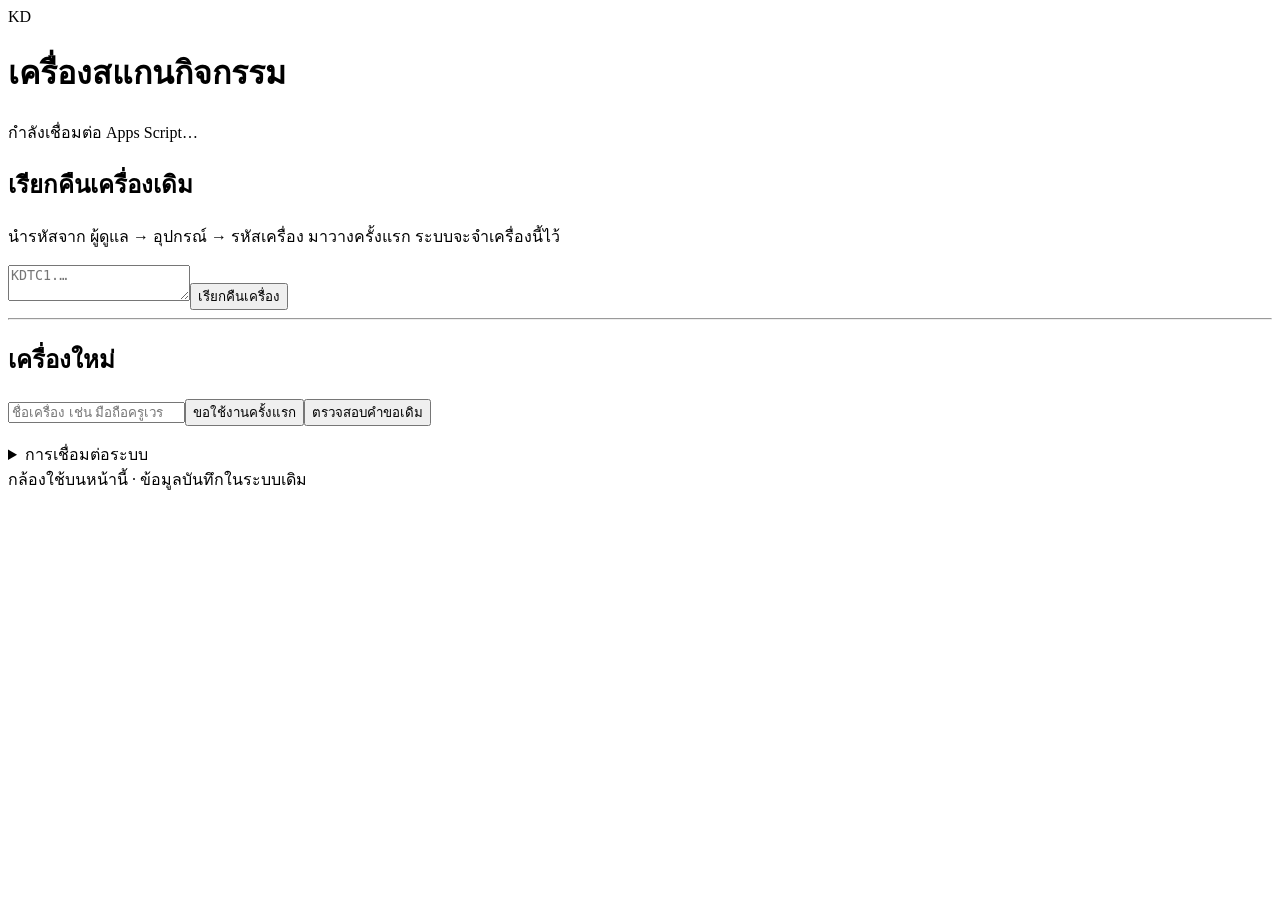
==== docs/index.html @ 32e5dee1 "Add mobile scanner: docs/index.html" ====
<!doctype html><html lang="th"><head><meta charset="utf-8"><meta name="viewport" content="width=device-width,initial-scale=1,viewport-fit=cover"><meta name="referrer" content="no-referrer"><title>KDTC เครื่องสแกนมือถือ</title><link rel="stylesheet" href="style.css"></head><body>
<main><header><span class="logo">KD</span><div><h1>เครื่องสแกนกิจกรรม</h1><p id="connection">กำลังเชื่อมต่อ Apps Script…</p></div></header>
<section id="registration"><h2>เรียกคืนเครื่องเดิม</h2><p>นำรหัสจาก ผู้ดูแล → อุปกรณ์ → รหัสเครื่อง มาวางครั้งแรก ระบบจะจำเครื่องนี้ไว้</p><textarea id="recovery" placeholder="KDTC1.…" autocomplete="off" aria-label="รหัสเรียกคืนเครื่อง"></textarea><button id="restore">เรียกคืนเครื่อง</button><hr><h2>เครื่องใหม่</h2><input id="deviceName" placeholder="ชื่อเครื่อง เช่น มือถือครูเวร" maxlength="80" aria-label="ชื่อเครื่อง"><button id="request">ขอใช้งานครั้งแรก</button><button id="check" class="secondary">ตรวจสอบคำขอเดิม</button></section>
<section id="scanner" hidden><div class="row"><strong id="device"></strong><span class="badge">จำเครื่องแล้ว</span></div><label for="activity">กิจกรรม</label><select id="activity"></select><div class="row"><button id="camera">เปิดกล้อง</button><button id="sound" class="secondary">เปิด / ทดสอบเสียง</button></div><div id="reader" hidden></div><div id="result" role="status">พร้อมสแกน</div><form id="manual"><input id="code" placeholder="รหัส 4 หลัก หรือข้อมูลจากเครื่องอ่าน" autocomplete="off" aria-label="รหัสนักเรียน"><button>บันทึก</button></form><p><b id="count">บันทึกใหม่ 0</b> · <span id="queueCount">คิว 0</span></p><div class="row"><button id="refresh" class="secondary">อัปเดตกิจกรรม</button><button id="backup" class="secondary">เก็บรหัสเครื่อง</button></div><h2>ผลล่าสุด</h2><ul id="recent"></ul></section>
<p id="message" role="status"></p><details><summary>การเชื่อมต่อระบบ</summary><p>หากแจ้งว่าไม่เชื่อมต่อ ต้องบันทึก ScannerBridge และดีพลอย Apps Script เวอร์ชันใหม่ก่อน</p><input id="endpoint" aria-label="ลิงก์ Apps Script" placeholder="ลิงก์ Apps Script ลงท้าย /exec"><button id="connect" class="secondary">เชื่อมต่อ</button></details><footer>กล้องใช้บนหน้านี้ · ข้อมูลบันทึกในระบบเดิม</footer></main><iframe id="bridge" title="เชื่อมต่อ Apps Script" hidden></iframe><script src="scanner.js"></script></body></html>
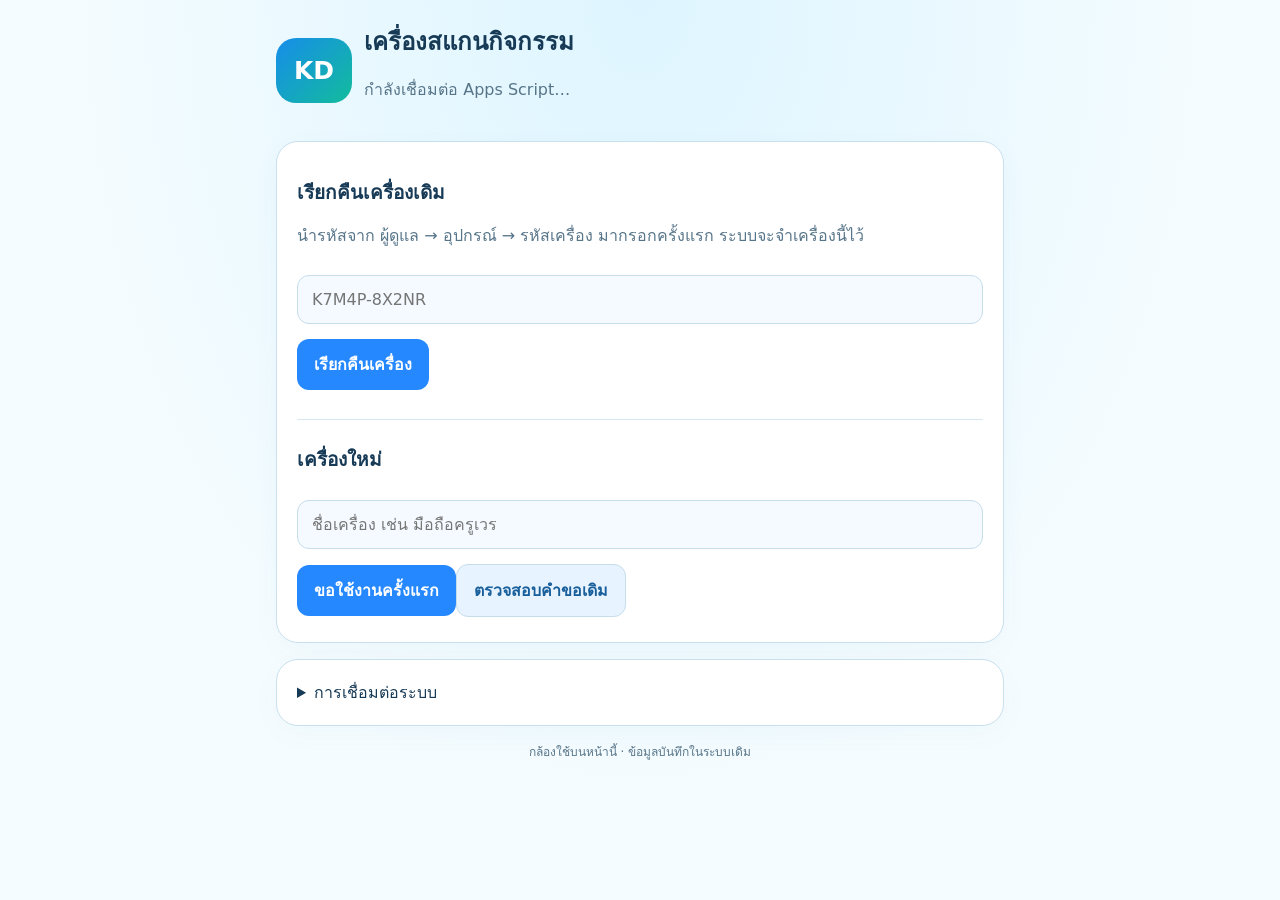
==== commit 6fbb16de: "Use short reusable scanner recovery codes with copy action" ====
--- a/docs/index.html
+++ b/docs/index.html
@@ -1,5 +1,5 @@
 <!doctype html><html lang="th"><head><meta charset="utf-8"><meta name="viewport" content="width=device-width,initial-scale=1,viewport-fit=cover"><meta name="referrer" content="no-referrer"><title>KDTC เครื่องสแกนมือถือ</title><link rel="stylesheet" href="style.css"></head><body>
 <main><header><span class="logo">KD</span><div><h1>เครื่องสแกนกิจกรรม</h1><p id="connection">กำลังเชื่อมต่อ Apps Script…</p></div></header>
-<section id="registration"><h2>เรียกคืนเครื่องเดิม</h2><p>นำรหัสจาก ผู้ดูแล → อุปกรณ์ → รหัสเครื่อง มาวางครั้งแรก ระบบจะจำเครื่องนี้ไว้</p><textarea id="recovery" placeholder="KDTC1.…" autocomplete="off" aria-label="รหัสเรียกคืนเครื่อง"></textarea><button id="restore">เรียกคืนเครื่อง</button><hr><h2>เครื่องใหม่</h2><input id="deviceName" placeholder="ชื่อเครื่อง เช่น มือถือครูเวร" maxlength="80" aria-label="ชื่อเครื่อง"><button id="request">ขอใช้งานครั้งแรก</button><button id="check" class="secondary">ตรวจสอบคำขอเดิม</button></section>
-<section id="scanner" hidden><div class="row"><strong id="device"></strong><span class="badge">จำเครื่องแล้ว</span></div><label for="activity">กิจกรรม</label><select id="activity"></select><div class="row"><button id="camera">เปิดกล้อง</button><button id="sound" class="secondary">เปิด / ทดสอบเสียง</button></div><div id="reader" hidden></div><div id="result" role="status">พร้อมสแกน</div><form id="manual"><input id="code" placeholder="รหัส 4 หลัก หรือข้อมูลจากเครื่องอ่าน" autocomplete="off" aria-label="รหัสนักเรียน"><button>บันทึก</button></form><p><b id="count">บันทึกใหม่ 0</b> · <span id="queueCount">คิว 0</span></p><div class="row"><button id="refresh" class="secondary">อัปเดตกิจกรรม</button><button id="backup" class="secondary">เก็บรหัสเครื่อง</button></div><h2>ผลล่าสุด</h2><ul id="recent"></ul></section>
+<section id="registration"><h2>เรียกคืนเครื่องเดิม</h2><p>นำรหัสจาก ผู้ดูแล → อุปกรณ์ → รหัสเครื่อง มากรอกครั้งแรก ระบบจะจำเครื่องนี้ไว้</p><input id="recovery" placeholder="K7M4P-8X2NR" autocomplete="off" autocapitalize="characters" aria-label="รหัสเรียกคืนเครื่อง"><button id="restore">เรียกคืนเครื่อง</button><hr><h2>เครื่องใหม่</h2><input id="deviceName" placeholder="ชื่อเครื่อง เช่น มือถือครูเวร" maxlength="80" aria-label="ชื่อเครื่อง"><button id="request">ขอใช้งานครั้งแรก</button><button id="check" class="secondary">ตรวจสอบคำขอเดิม</button></section>
+<section id="scanner" hidden><div class="row"><strong id="device"></strong><span class="badge">จำเครื่องแล้ว</span></div><label for="activity">กิจกรรม</label><select id="activity"></select><div class="row"><button id="camera">เปิดกล้อง</button><button id="sound" class="secondary">เปิด / ทดสอบเสียง</button></div><div id="reader" hidden></div><div id="result" role="status">พร้อมสแกน</div><form id="manual"><input id="code" placeholder="รหัส 4 หลัก หรือข้อมูลจากเครื่องอ่าน" autocomplete="off" aria-label="รหัสนักเรียน"><button>บันทึก</button></form><p><b id="count">บันทึกใหม่ 0</b> · <span id="queueCount">คิว 0</span></p><div class="row"><button id="refresh" class="secondary">อัปเดตกิจกรรม</button><button id="backup" class="secondary">เก็บรหัสเครื่อง</button></div><div id="deviceRecovery" hidden><p>รหัสเรียกคืนเครื่องเดิม</p><input id="shortCode" readonly aria-label="รหัสเครื่อง"><button id="copyCode" class="secondary">คัดลอกรหัส</button></div><h2>ผลล่าสุด</h2><ul id="recent"></ul></section>
 <p id="message" role="status"></p><details><summary>การเชื่อมต่อระบบ</summary><p>หากแจ้งว่าไม่เชื่อมต่อ ต้องบันทึก ScannerBridge และดีพลอย Apps Script เวอร์ชันใหม่ก่อน</p><input id="endpoint" aria-label="ลิงก์ Apps Script" placeholder="ลิงก์ Apps Script ลงท้าย /exec"><button id="connect" class="secondary">เชื่อมต่อ</button></details><footer>กล้องใช้บนหน้านี้ · ข้อมูลบันทึกในระบบเดิม</footer></main><iframe id="bridge" title="เชื่อมต่อ Apps Script" hidden></iframe><script src="scanner.js"></script></body></html>
--- a/docs/style.css
+++ b/docs/style.css
@@ -0,0 +1,3 @@
+:root{color-scheme:dark;font-family:system-ui,sans-serif;background:#061424;color:#edf6ff}*{box-sizing:border-box}body{margin:0;background:radial-gradient(ellipse at top,#143b5e,#061424 65%);min-height:100vh}main{max-width:760px;margin:auto;padding:22px 16px 50px}header,.row{display:flex;gap:12px;align-items:center;flex-wrap:wrap}header{margin-bottom:22px}h1{font-size:24px;margin:0}h2{font-size:19px}.logo{padding:18px;border-radius:20px;background:#2588ff;font-size:25px;font-weight:900}p{color:#a8bed2;line-height:1.6}section,details{padding:20px;border:1px solid #274e70;border-radius:22px;background:#0a2138;margin:16px 0}input,textarea,select{width:100%;padding:14px;border:1px solid #365a79;border-radius:12px;background:#061729;color:white;font:inherit;margin:10px 0}textarea{min-height:95px}button{background:#2588ff;border:0;border-radius:12px;color:white;padding:13px 17px;font:inherit;font-weight:750;cursor:pointer;margin:5px 0}button.secondary{background:#193b59;border:1px solid #365a79}button:disabled{opacity:.55;cursor:wait}.badge{color:#5bf1b5;background:#164535;border-radius:20px;padding:5px 10px;font-size:12px}#reader{margin-top:16px;overflow:hidden;border-radius:16px;background:black;min-height:280px}#result{padding:28px 15px;margin:18px 0;border-radius:18px;background:#13314c;text-align:center;font-size:24px;font-weight:800}#result.ok{background:#134b3a}#result.warn{background:#5c4719}#result.err{background:#5b2331}#message{white-space:pre-wrap}form{display:flex;gap:8px}form input{min-width:0}ul{list-style:none;padding:0}li{padding:12px;border-bottom:1px solid #274e70}footer{text-align:center;color:#8ea9bf;font-size:12px}hr{border:0;border-top:1px solid #274e70;margin:24px 0}[hidden]{display:none!important}
+
+:root{color-scheme:light;background:#f0f8ff;color:#173a56}body{background:radial-gradient(ellipse at top,#def5ff,#f5fcff 65%)}section,details{background:#fff;border-color:#c9e0ed;box-shadow:0 8px 28px #1b6c9809}p,footer{color:#577589}input,textarea,select{background:#f4faff;color:#173a56;border-color:#c6ddea}button.secondary{background:#e7f3ff;color:#185f9b;border-color:#c6ddea}.logo{background:linear-gradient(135deg,#178dea,#12bc9c);color:#fff}.badge{color:#06764f;background:#daf6e8}#result{background:#e5f4ff}#result.ok{background:#d9f8e8;color:#087951}#result.warn{background:#fff0bf;color:#826200}#result.err{background:#ffe2e9;color:#ad3458}li,hr{border-color:#d7e8f2}
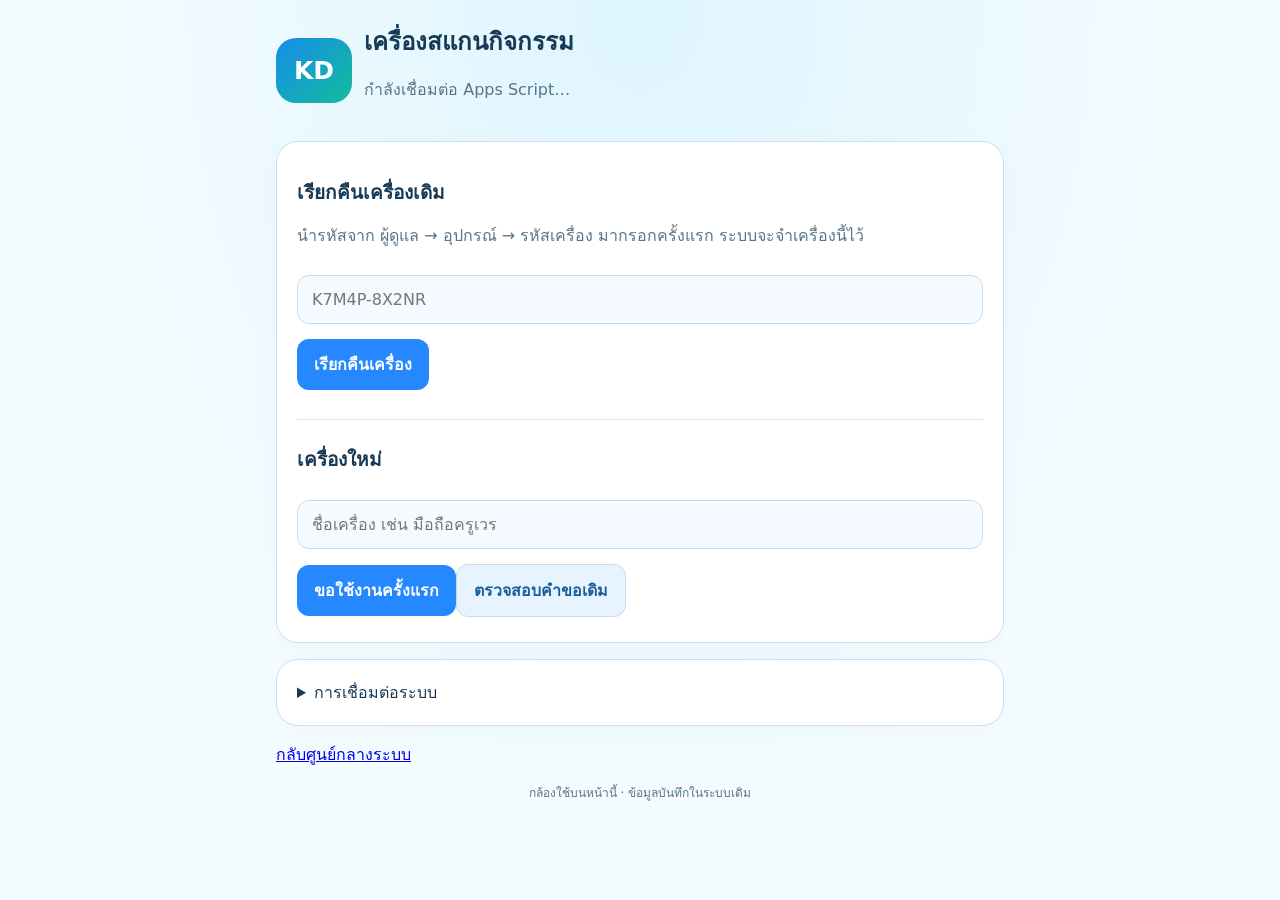
==== commit a31050e7: "Integrate mobile camera with Apps Script central system" ====
--- a/docs/index.html
+++ b/docs/index.html
@@ -2,4 +2,4 @@
 <main><header><span class="logo">KD</span><div><h1>เครื่องสแกนกิจกรรม</h1><p id="connection">กำลังเชื่อมต่อ Apps Script…</p></div></header>
 <section id="registration"><h2>เรียกคืนเครื่องเดิม</h2><p>นำรหัสจาก ผู้ดูแล → อุปกรณ์ → รหัสเครื่อง มากรอกครั้งแรก ระบบจะจำเครื่องนี้ไว้</p><input id="recovery" placeholder="K7M4P-8X2NR" autocomplete="off" autocapitalize="characters" aria-label="รหัสเรียกคืนเครื่อง"><button id="restore">เรียกคืนเครื่อง</button><hr><h2>เครื่องใหม่</h2><input id="deviceName" placeholder="ชื่อเครื่อง เช่น มือถือครูเวร" maxlength="80" aria-label="ชื่อเครื่อง"><button id="request">ขอใช้งานครั้งแรก</button><button id="check" class="secondary">ตรวจสอบคำขอเดิม</button></section>
 <section id="scanner" hidden><div class="row"><strong id="device"></strong><span class="badge">จำเครื่องแล้ว</span></div><label for="activity">กิจกรรม</label><select id="activity"></select><div class="row"><button id="camera">เปิดกล้อง</button><button id="sound" class="secondary">เปิด / ทดสอบเสียง</button></div><div id="reader" hidden></div><div id="result" role="status">พร้อมสแกน</div><form id="manual"><input id="code" placeholder="รหัส 4 หลัก หรือข้อมูลจากเครื่องอ่าน" autocomplete="off" aria-label="รหัสนักเรียน"><button>บันทึก</button></form><p><b id="count">บันทึกใหม่ 0</b> · <span id="queueCount">คิว 0</span></p><div class="row"><button id="refresh" class="secondary">อัปเดตกิจกรรม</button><button id="backup" class="secondary">เก็บรหัสเครื่อง</button></div><div id="deviceRecovery" hidden><p>รหัสเรียกคืนเครื่องเดิม</p><input id="shortCode" readonly aria-label="รหัสเครื่อง"><button id="copyCode" class="secondary">คัดลอกรหัส</button></div><h2>ผลล่าสุด</h2><ul id="recent"></ul></section>
-<p id="message" role="status"></p><details><summary>การเชื่อมต่อระบบ</summary><p>หากแจ้งว่าไม่เชื่อมต่อ ต้องบันทึก ScannerBridge และดีพลอย Apps Script เวอร์ชันใหม่ก่อน</p><input id="endpoint" aria-label="ลิงก์ Apps Script" placeholder="ลิงก์ Apps Script ลงท้าย /exec"><button id="connect" class="secondary">เชื่อมต่อ</button></details><footer>กล้องใช้บนหน้านี้ · ข้อมูลบันทึกในระบบเดิม</footer></main><iframe id="bridge" title="เชื่อมต่อ Apps Script" hidden></iframe><script src="scanner.js"></script></body></html>
+<p id="message" role="status"></p><details><summary>การเชื่อมต่อระบบ</summary><p>หากแจ้งว่าไม่เชื่อมต่อ ต้องบันทึก ScannerBridge และดีพลอย Apps Script เวอร์ชันใหม่ก่อน</p><input id="endpoint" aria-label="ลิงก์ Apps Script" placeholder="ลิงก์ Apps Script ลงท้าย /exec"><button id="connect" class="secondary">เชื่อมต่อ</button></details><p><a id="centralSystem" target="_blank" rel="noopener noreferrer">กลับศูนย์กลางระบบ</a></p><footer>กล้องใช้บนหน้านี้ · ข้อมูลบันทึกในระบบเดิม</footer></main><iframe id="bridge" title="เชื่อมต่อ Apps Script" hidden></iframe><script src="scanner.js"></script></body></html>
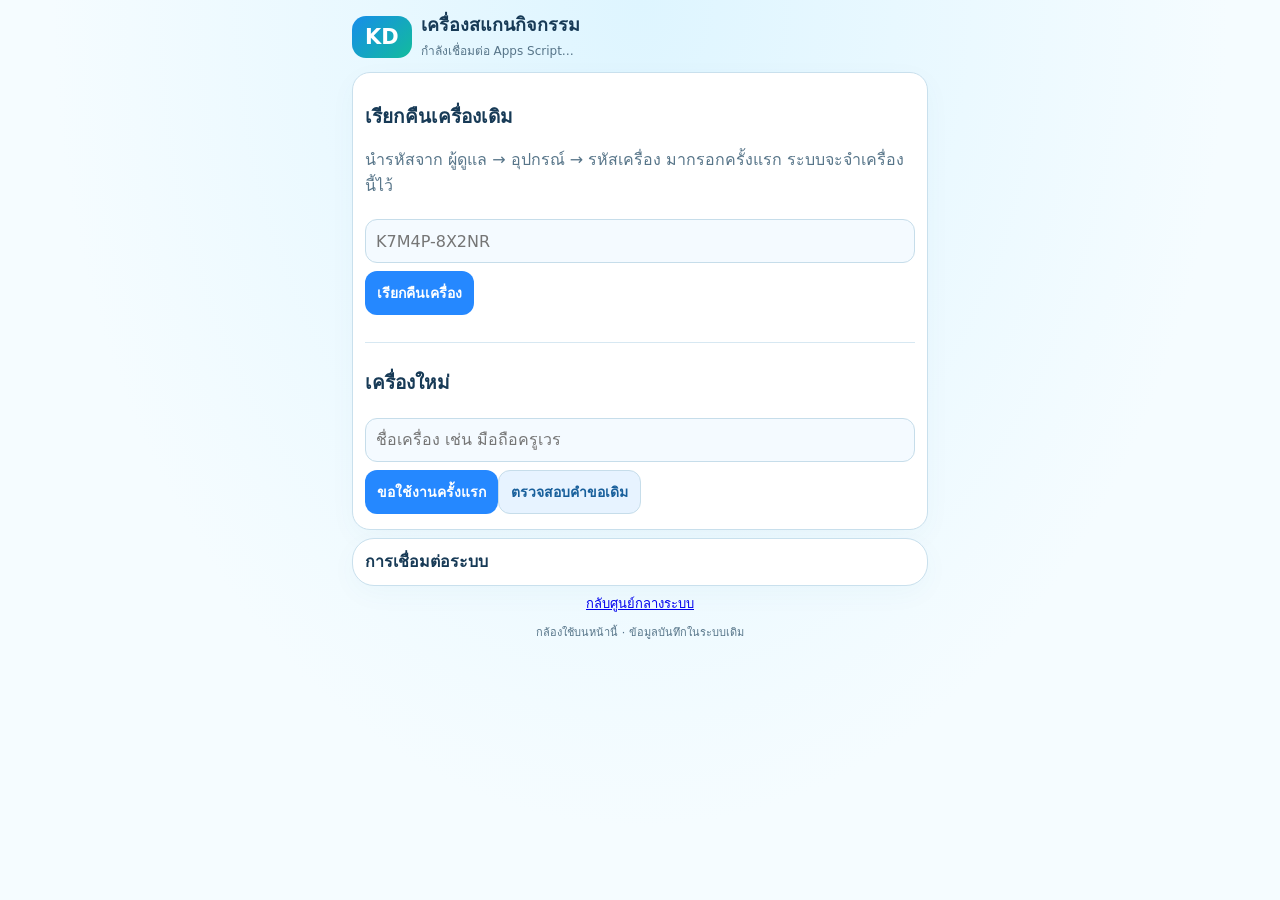
==== commit 02a51b04: "Add activity status, acknowledged feedback, queue warning and readiness checks" ====
--- a/docs/index.html
+++ b/docs/index.html
@@ -1,5 +1,5 @@
 <!doctype html><html lang="th"><head><meta charset="utf-8"><meta name="viewport" content="width=device-width,initial-scale=1,viewport-fit=cover"><meta name="referrer" content="no-referrer"><title>KDTC เครื่องสแกนมือถือ</title><link rel="stylesheet" href="style.css"></head><body>
 <main><header><span class="logo">KD</span><div><h1>เครื่องสแกนกิจกรรม</h1><p id="connection">กำลังเชื่อมต่อ Apps Script…</p></div></header>
 <section id="registration"><h2>เรียกคืนเครื่องเดิม</h2><p>นำรหัสจาก ผู้ดูแล → อุปกรณ์ → รหัสเครื่อง มากรอกครั้งแรก ระบบจะจำเครื่องนี้ไว้</p><input id="recovery" placeholder="K7M4P-8X2NR" autocomplete="off" autocapitalize="characters" aria-label="รหัสเรียกคืนเครื่อง"><button id="restore">เรียกคืนเครื่อง</button><hr><h2>เครื่องใหม่</h2><input id="deviceName" placeholder="ชื่อเครื่อง เช่น มือถือครูเวร" maxlength="80" aria-label="ชื่อเครื่อง"><button id="request">ขอใช้งานครั้งแรก</button><button id="check" class="secondary">ตรวจสอบคำขอเดิม</button></section>
-<section id="scanner" hidden><div class="row"><strong id="device"></strong><span class="badge">จำเครื่องแล้ว</span></div><label for="activity">กิจกรรม</label><select id="activity"></select><div class="row"><button id="camera">เปิดกล้อง</button><button id="sound" class="secondary">เปิด / ทดสอบเสียง</button></div><div id="reader" hidden></div><div id="result" role="status">พร้อมสแกน</div><form id="manual"><input id="code" placeholder="รหัส 4 หลัก หรือข้อมูลจากเครื่องอ่าน" autocomplete="off" aria-label="รหัสนักเรียน"><button>บันทึก</button></form><p><b id="count">บันทึกใหม่ 0</b> · <span id="queueCount">คิว 0</span></p><div class="row"><button id="refresh" class="secondary">อัปเดตกิจกรรม</button><button id="backup" class="secondary">เก็บรหัสเครื่อง</button></div><div id="deviceRecovery" hidden><p>รหัสเรียกคืนเครื่องเดิม</p><input id="shortCode" readonly aria-label="รหัสเครื่อง"><button id="copyCode" class="secondary">คัดลอกรหัส</button></div><h2>ผลล่าสุด</h2><ul id="recent"></ul></section>
-<p id="message" role="status"></p><details><summary>การเชื่อมต่อระบบ</summary><p>หากแจ้งว่าไม่เชื่อมต่อ ต้องบันทึก ScannerBridge และดีพลอย Apps Script เวอร์ชันใหม่ก่อน</p><input id="endpoint" aria-label="ลิงก์ Apps Script" placeholder="ลิงก์ Apps Script ลงท้าย /exec"><button id="connect" class="secondary">เชื่อมต่อ</button></details><p><a id="centralSystem" target="_blank" rel="noopener noreferrer">กลับศูนย์กลางระบบ</a></p><footer>กล้องใช้บนหน้านี้ · ข้อมูลบันทึกในระบบเดิม</footer></main><iframe id="bridge" title="เชื่อมต่อ Apps Script" hidden></iframe><script src="scanner.js"></script></body></html>+<section id="scanner" hidden><div class="row"><strong id="device"></strong><span class="badge">จำเครื่องแล้ว</span></div><label for="activity">กิจกรรม</label><select id="activity"></select><div id="activityStatus" role="status"></div><div class="row"><button id="camera">เปิดกล้อง</button><button id="sound" class="secondary">เปิด / ทดสอบเสียง</button></div><div id="reader" hidden></div><div id="result" role="status">พร้อมสแกน</div><form id="manual"><input id="code" placeholder="รหัส / เครื่องอ่าน" autocomplete="off" aria-label="รหัสนักเรียน"><button>บันทึก</button></form><p><b id="count">บันทึกใหม่ 0</b> · <span id="queueCount">คิว 0</span></p><details id="toolsPanel"><summary>เครื่องอ่านและตั้งค่าเครื่อง</summary><button id="readiness" class="secondary">ตรวจความพร้อมเครื่อง</button><div id="readinessResult" role="status"></div><p>เครื่องอ่าน USB / Bluetooth: แตะช่องรหัส แล้วสแกน ตั้งเครื่องอ่านให้ส่ง Enter หลังรหัส</p><div class="row"><button id="refresh" class="secondary">อัปเดตกิจกรรม</button><button id="backup" class="secondary">เก็บรหัสเครื่อง</button></div><div id="deviceRecovery" hidden><p>รหัสเรียกคืนเครื่องเดิม</p><input id="shortCode" readonly aria-label="รหัสเครื่อง"><button id="copyCode" class="secondary">คัดลอกรหัส</button></div></details><details id="recentPanel"><summary>ผลสแกนล่าสุด</summary><ul id="recent"></ul></details></section>
+<p id="message" role="status"></p><details><summary>การเชื่อมต่อระบบ</summary><p>หากแจ้งว่าไม่เชื่อมต่อ ต้องบันทึก ScannerBridge และดีพลอย Apps Script เวอร์ชันใหม่ก่อน</p><input id="endpoint" aria-label="ลิงก์ Apps Script" placeholder="ลิงก์ Apps Script ลงท้าย /exec"><button id="connect" class="secondary">เชื่อมต่อ</button></details><p class="centralLink"><a id="centralSystem" target="_blank" rel="noopener noreferrer">กลับศูนย์กลางระบบ</a></p><footer>กล้องใช้บนหน้านี้ · ข้อมูลบันทึกในระบบเดิม</footer></main><iframe id="bridge" title="เชื่อมต่อ Apps Script" hidden></iframe><script src="scanner.js"></script></body></html>
--- a/docs/style.css
+++ b/docs/style.css
@@ -1,3 +1,8 @@
 :root{color-scheme:dark;font-family:system-ui,sans-serif;background:#061424;color:#edf6ff}*{box-sizing:border-box}body{margin:0;background:radial-gradient(ellipse at top,#143b5e,#061424 65%);min-height:100vh}main{max-width:760px;margin:auto;padding:22px 16px 50px}header,.row{display:flex;gap:12px;align-items:center;flex-wrap:wrap}header{margin-bottom:22px}h1{font-size:24px;margin:0}h2{font-size:19px}.logo{padding:18px;border-radius:20px;background:#2588ff;font-size:25px;font-weight:900}p{color:#a8bed2;line-height:1.6}section,details{padding:20px;border:1px solid #274e70;border-radius:22px;background:#0a2138;margin:16px 0}input,textarea,select{width:100%;padding:14px;border:1px solid #365a79;border-radius:12px;background:#061729;color:white;font:inherit;margin:10px 0}textarea{min-height:95px}button{background:#2588ff;border:0;border-radius:12px;color:white;padding:13px 17px;font:inherit;font-weight:750;cursor:pointer;margin:5px 0}button.secondary{background:#193b59;border:1px solid #365a79}button:disabled{opacity:.55;cursor:wait}.badge{color:#5bf1b5;background:#164535;border-radius:20px;padding:5px 10px;font-size:12px}#reader{margin-top:16px;overflow:hidden;border-radius:16px;background:black;min-height:280px}#result{padding:28px 15px;margin:18px 0;border-radius:18px;background:#13314c;text-align:center;font-size:24px;font-weight:800}#result.ok{background:#134b3a}#result.warn{background:#5c4719}#result.err{background:#5b2331}#message{white-space:pre-wrap}form{display:flex;gap:8px}form input{min-width:0}ul{list-style:none;padding:0}li{padding:12px;border-bottom:1px solid #274e70}footer{text-align:center;color:#8ea9bf;font-size:12px}hr{border:0;border-top:1px solid #274e70;margin:24px 0}[hidden]{display:none!important}
 
 :root{color-scheme:light;background:#f0f8ff;color:#173a56}body{background:radial-gradient(ellipse at top,#def5ff,#f5fcff 65%)}section,details{background:#fff;border-color:#c9e0ed;box-shadow:0 8px 28px #1b6c9809}p,footer{color:#577589}input,textarea,select{background:#f4faff;color:#173a56;border-color:#c6ddea}button.secondary{background:#e7f3ff;color:#185f9b;border-color:#c6ddea}.logo{background:linear-gradient(135deg,#178dea,#12bc9c);color:#fff}.badge{color:#06764f;background:#daf6e8}#result{background:#e5f4ff}#result.ok{background:#d9f8e8;color:#087951}#result.warn{background:#fff0bf;color:#826200}#result.err{background:#ffe2e9;color:#ad3458}li,hr{border-color:#d7e8f2}
+
+/* Compact mobile workstation: camera and essential controls stay in view. */
+main{max-width:600px;padding:10px 12px 12px}header{gap:9px;margin-bottom:8px}h1{font-size:18px}.logo{padding:9px 13px;border-radius:14px;font-size:21px}header p{font-size:12px;margin:3px 0}section{padding:12px;margin:8px 0;border-radius:18px}#scanner>.row{gap:8px}#scanner label{font-size:12px}input,select{padding:10px;margin:5px 0;min-height:44px}button{padding:10px 12px;min-height:44px;font-size:14px;margin:3px 0}#scanner>.row button{flex:1}#result{padding:10px;margin:8px 0;font-size:20px;min-height:48px}#scanner>p{margin:6px 0;font-size:13px}#reader{margin:8px 0 0;min-height:0!important;height:clamp(150px,30dvh,260px);position:relative}#reader video{width:100%!important;height:100%!important;object-fit:cover}#reader>div{max-height:100%}#reader img{max-height:100%}#scanner details{padding:8px 10px;margin:7px 0;border-radius:12px;box-shadow:none;font-size:13px}summary{cursor:pointer;min-height:28px;display:flex;align-items:center;font-weight:700}#recent{max-height:130px;overflow:auto;margin:4px 0}#recent li{padding:7px}#message{font-size:13px;margin:7px 2px;line-height:1.4}.centralLink{margin:8px 0;font-size:13px;text-align:center}main>details{padding:9px 12px;margin:8px 0}footer{font-size:11px}#manual{align-items:center}#manual input{flex:1}#scanner select:empty{border-color:#e4a62a}#scanner select:empty:after{content:'ไม่มีกิจกรรม'}@media(max-height:700px){main{padding-top:5px}#reader{height:22dvh}#scanner{padding:10px}header .logo{padding:7px 10px}#scanner details{margin:4px 0}#result{margin:5px 0;padding:7px}}
+body:has(#scanner:not([hidden])) main>details,body:has(#scanner:not([hidden])) footer{display:none}#scanner details{padding:4px 8px;margin:4px 0}#scanner summary{min-height:23px}#scanner .badge{font-size:11px}
+body:has(#scanner:not([hidden])) main{height:100dvh;display:flex;flex-direction:column;padding:6px 10px;gap:3px}body:has(#scanner:not([hidden])) header{flex-shrink:0;margin:0}#scanner{flex:1;min-height:0;display:flex;flex-direction:column;margin:0;padding:9px;gap:2px}#scanner>#reader{flex:1;min-height:70px!important;height:auto;margin:3px 0}#scanner>#result{flex-shrink:0;margin:3px 0;min-height:38px;padding:6px}#scanner>details,#scanner>p,#scanner select{flex-shrink:0;margin:2px 0}body:has(#scanner:not([hidden])) #message{margin:2px;font-size:12px}body:has(#scanner:not([hidden])) .centralLink{margin:2px;font-size:12px}#scanner:has(details[open]){overflow:auto;min-height:400px}
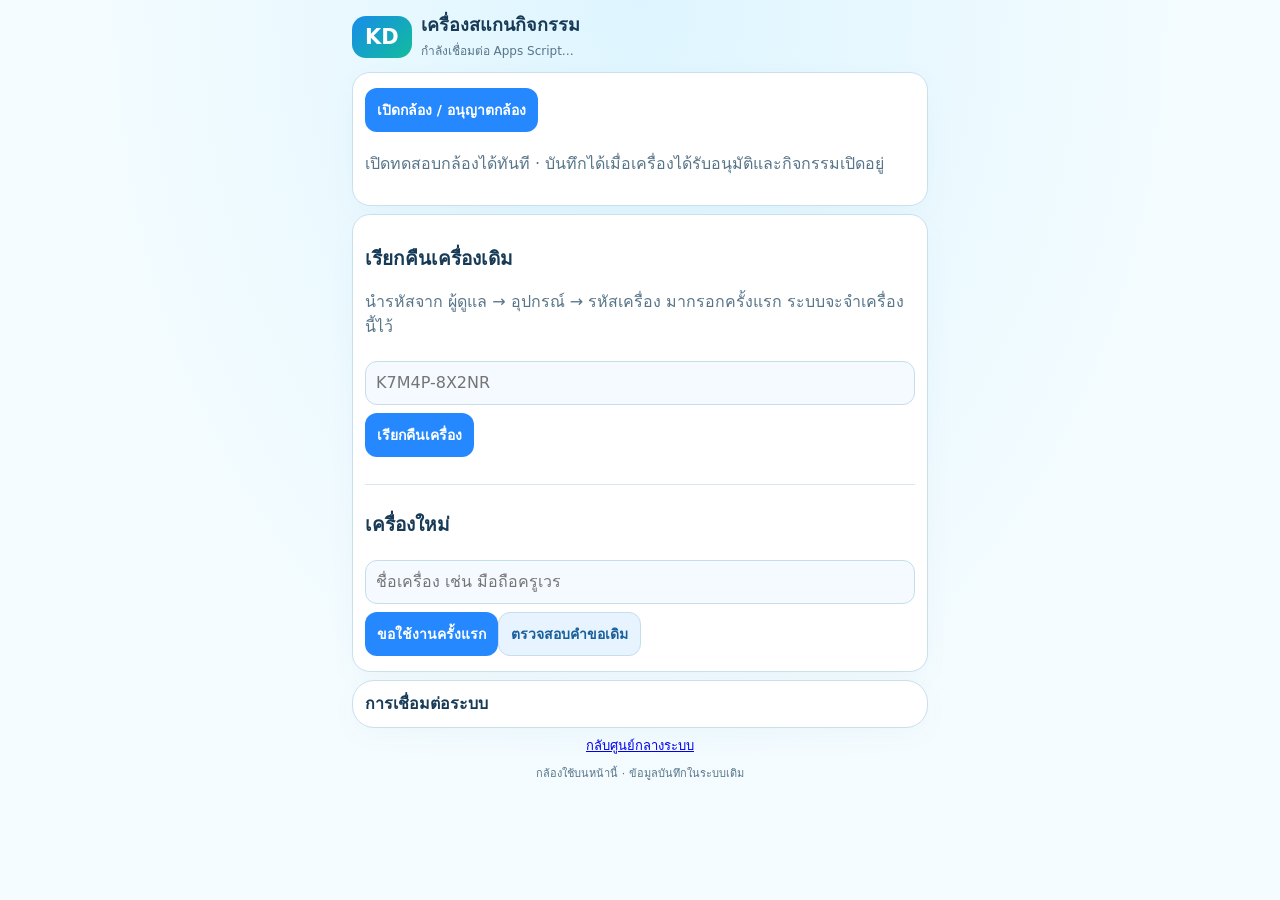
==== commit 8bcdd1a5: "Expose camera access before registration and refresh scanner script cache" ====
--- a/docs/index.html
+++ b/docs/index.html
@@ -1,5 +1,5 @@
 <!doctype html><html lang="th"><head><meta charset="utf-8"><meta name="viewport" content="width=device-width,initial-scale=1,viewport-fit=cover"><meta name="referrer" content="no-referrer"><title>KDTC เครื่องสแกนมือถือ</title><link rel="stylesheet" href="style.css"></head><body>
 <main><header><span class="logo">KD</span><div><h1>เครื่องสแกนกิจกรรม</h1><p id="connection">กำลังเชื่อมต่อ Apps Script…</p></div></header>
-<section id="registration"><h2>เรียกคืนเครื่องเดิม</h2><p>นำรหัสจาก ผู้ดูแล → อุปกรณ์ → รหัสเครื่อง มากรอกครั้งแรก ระบบจะจำเครื่องนี้ไว้</p><input id="recovery" placeholder="K7M4P-8X2NR" autocomplete="off" autocapitalize="characters" aria-label="รหัสเรียกคืนเครื่อง"><button id="restore">เรียกคืนเครื่อง</button><hr><h2>เครื่องใหม่</h2><input id="deviceName" placeholder="ชื่อเครื่อง เช่น มือถือครูเวร" maxlength="80" aria-label="ชื่อเครื่อง"><button id="request">ขอใช้งานครั้งแรก</button><button id="check" class="secondary">ตรวจสอบคำขอเดิม</button></section>
-<section id="scanner" hidden><div class="row"><strong id="device"></strong><span class="badge">จำเครื่องแล้ว</span></div><label for="activity">กิจกรรม</label><select id="activity"></select><div id="activityStatus" role="status"></div><div class="row"><button id="camera">เปิดกล้อง</button><button id="sound" class="secondary">เปิด / ทดสอบเสียง</button></div><div id="reader" hidden></div><div id="result" role="status">พร้อมสแกน</div><form id="manual"><input id="code" placeholder="รหัส / เครื่องอ่าน" autocomplete="off" aria-label="รหัสนักเรียน"><button>บันทึก</button></form><p><b id="count">บันทึกใหม่ 0</b> · <span id="queueCount">คิว 0</span></p><details id="toolsPanel"><summary>เครื่องอ่านและตั้งค่าเครื่อง</summary><button id="readiness" class="secondary">ตรวจความพร้อมเครื่อง</button><div id="readinessResult" role="status"></div><p>เครื่องอ่าน USB / Bluetooth: แตะช่องรหัส แล้วสแกน ตั้งเครื่องอ่านให้ส่ง Enter หลังรหัส</p><div class="row"><button id="refresh" class="secondary">อัปเดตกิจกรรม</button><button id="backup" class="secondary">เก็บรหัสเครื่อง</button></div><div id="deviceRecovery" hidden><p>รหัสเรียกคืนเครื่องเดิม</p><input id="shortCode" readonly aria-label="รหัสเครื่อง"><button id="copyCode" class="secondary">คัดลอกรหัส</button></div></details><details id="recentPanel"><summary>ผลสแกนล่าสุด</summary><ul id="recent"></ul></details></section>
-<p id="message" role="status"></p><details><summary>การเชื่อมต่อระบบ</summary><p>หากแจ้งว่าไม่เชื่อมต่อ ต้องบันทึก ScannerBridge และดีพลอย Apps Script เวอร์ชันใหม่ก่อน</p><input id="endpoint" aria-label="ลิงก์ Apps Script" placeholder="ลิงก์ Apps Script ลงท้าย /exec"><button id="connect" class="secondary">เชื่อมต่อ</button></details><p class="centralLink"><a id="centralSystem" target="_blank" rel="noopener noreferrer">กลับศูนย์กลางระบบ</a></p><footer>กล้องใช้บนหน้านี้ · ข้อมูลบันทึกในระบบเดิม</footer></main><iframe id="bridge" title="เชื่อมต่อ Apps Script" hidden></iframe><script src="scanner.js"></script></body></html>+<section id="cameraAccess"><button id="camera">เปิดกล้อง / อนุญาตกล้อง</button><p>เปิดทดสอบกล้องได้ทันที · บันทึกได้เมื่อเครื่องได้รับอนุมัติและกิจกรรมเปิดอยู่</p><div id="reader" hidden></div></section><section id="registration"><h2>เรียกคืนเครื่องเดิม</h2><p>นำรหัสจาก ผู้ดูแล → อุปกรณ์ → รหัสเครื่อง มากรอกครั้งแรก ระบบจะจำเครื่องนี้ไว้</p><input id="recovery" placeholder="K7M4P-8X2NR" autocomplete="off" autocapitalize="characters" aria-label="รหัสเรียกคืนเครื่อง"><button id="restore">เรียกคืนเครื่อง</button><hr><h2>เครื่องใหม่</h2><input id="deviceName" placeholder="ชื่อเครื่อง เช่น มือถือครูเวร" maxlength="80" aria-label="ชื่อเครื่อง"><button id="request">ขอใช้งานครั้งแรก</button><button id="check" class="secondary">ตรวจสอบคำขอเดิม</button></section>
+<section id="scanner" hidden><div class="row"><strong id="device"></strong><span class="badge">จำเครื่องแล้ว</span></div><label for="activity">กิจกรรม</label><select id="activity"></select><div id="activityStatus" role="status"></div><div class="row"><button id="sound" class="secondary">เปิด / ทดสอบเสียง</button></div><div id="result" role="status">พร้อมสแกน</div><form id="manual"><input id="code" placeholder="รหัส / เครื่องอ่าน" autocomplete="off" aria-label="รหัสนักเรียน"><button>บันทึก</button></form><p><b id="count">บันทึกใหม่ 0</b> · <span id="queueCount">คิว 0</span></p><details id="toolsPanel"><summary>เครื่องอ่านและตั้งค่าเครื่อง</summary><button id="readiness" class="secondary">ตรวจความพร้อมเครื่อง</button><div id="readinessResult" role="status"></div><p>เครื่องอ่าน USB / Bluetooth: แตะช่องรหัส แล้วสแกน ตั้งเครื่องอ่านให้ส่ง Enter หลังรหัส</p><div class="row"><button id="refresh" class="secondary">อัปเดตกิจกรรม</button><button id="backup" class="secondary">เก็บรหัสเครื่อง</button></div><div id="deviceRecovery" hidden><p>รหัสเรียกคืนเครื่องเดิม</p><input id="shortCode" readonly aria-label="รหัสเครื่อง"><button id="copyCode" class="secondary">คัดลอกรหัส</button></div></details><details id="recentPanel"><summary>ผลสแกนล่าสุด</summary><ul id="recent"></ul></details></section>
+<p id="message" role="status"></p><details><summary>การเชื่อมต่อระบบ</summary><p>หากแจ้งว่าไม่เชื่อมต่อ ต้องบันทึก ScannerBridge และดีพลอย Apps Script เวอร์ชันใหม่ก่อน</p><input id="endpoint" aria-label="ลิงก์ Apps Script" placeholder="ลิงก์ Apps Script ลงท้าย /exec"><button id="connect" class="secondary">เชื่อมต่อ</button></details><p class="centralLink"><a id="centralSystem" target="_blank" rel="noopener noreferrer">กลับศูนย์กลางระบบ</a></p><footer>กล้องใช้บนหน้านี้ · ข้อมูลบันทึกในระบบเดิม</footer></main><iframe id="bridge" title="เชื่อมต่อ Apps Script" hidden></iframe><script src="scanner.js?v=20261005-camera2"></script></body></html>
--- a/docs/style.css
+++ b/docs/style.css
@@ -5,4 +5,6 @@
 /* Compact mobile workstation: camera and essential controls stay in view. */
 main{max-width:600px;padding:10px 12px 12px}header{gap:9px;margin-bottom:8px}h1{font-size:18px}.logo{padding:9px 13px;border-radius:14px;font-size:21px}header p{font-size:12px;margin:3px 0}section{padding:12px;margin:8px 0;border-radius:18px}#scanner>.row{gap:8px}#scanner label{font-size:12px}input,select{padding:10px;margin:5px 0;min-height:44px}button{padding:10px 12px;min-height:44px;font-size:14px;margin:3px 0}#scanner>.row button{flex:1}#result{padding:10px;margin:8px 0;font-size:20px;min-height:48px}#scanner>p{margin:6px 0;font-size:13px}#reader{margin:8px 0 0;min-height:0!important;height:clamp(150px,30dvh,260px);position:relative}#reader video{width:100%!important;height:100%!important;object-fit:cover}#reader>div{max-height:100%}#reader img{max-height:100%}#scanner details{padding:8px 10px;margin:7px 0;border-radius:12px;box-shadow:none;font-size:13px}summary{cursor:pointer;min-height:28px;display:flex;align-items:center;font-weight:700}#recent{max-height:130px;overflow:auto;margin:4px 0}#recent li{padding:7px}#message{font-size:13px;margin:7px 2px;line-height:1.4}.centralLink{margin:8px 0;font-size:13px;text-align:center}main>details{padding:9px 12px;margin:8px 0}footer{font-size:11px}#manual{align-items:center}#manual input{flex:1}#scanner select:empty{border-color:#e4a62a}#scanner select:empty:after{content:'ไม่มีกิจกรรม'}@media(max-height:700px){main{padding-top:5px}#reader{height:22dvh}#scanner{padding:10px}header .logo{padding:7px 10px}#scanner details{margin:4px 0}#result{margin:5px 0;padding:7px}}
 body:has(#scanner:not([hidden])) main>details,body:has(#scanner:not([hidden])) footer{display:none}#scanner details{padding:4px 8px;margin:4px 0}#scanner summary{min-height:23px}#scanner .badge{font-size:11px}
-body:has(#scanner:not([hidden])) main{height:100dvh;display:flex;flex-direction:column;padding:6px 10px;gap:3px}body:has(#scanner:not([hidden])) header{flex-shrink:0;margin:0}#scanner{flex:1;min-height:0;display:flex;flex-direction:column;margin:0;padding:9px;gap:2px}#scanner>#reader{flex:1;min-height:70px!important;height:auto;margin:3px 0}#scanner>#result{flex-shrink:0;margin:3px 0;min-height:38px;padding:6px}#scanner>details,#scanner>p,#scanner select{flex-shrink:0;margin:2px 0}body:has(#scanner:not([hidden])) #message{margin:2px;font-size:12px}body:has(#scanner:not([hidden])) .centralLink{margin:2px;font-size:12px}#scanner:has(details[open]){overflow:auto;min-height:400px}+body:has(#scanner:not([hidden])) main{height:100dvh;display:flex;flex-direction:column;padding:6px 10px;gap:3px}body:has(#scanner:not([hidden])) header{flex-shrink:0;margin:0}#scanner{flex:1;min-height:0;display:flex;flex-direction:column;margin:0;padding:9px;gap:2px}#scanner>#reader{flex:1;min-height:70px!important;height:auto;margin:3px 0}#scanner>#result{flex-shrink:0;margin:3px 0;min-height:38px;padding:6px}#scanner>details,#scanner>p,#scanner select{flex-shrink:0;margin:2px 0}body:has(#scanner:not([hidden])) #message{margin:2px;font-size:12px}body:has(#scanner:not([hidden])) .centralLink{margin:2px;font-size:12px}#scanner:has(details[open]){overflow:auto;min-height:400px}
+
+#activityStatus{font-size:12px;border-radius:10px;padding:6px 8px;background:#e5f4ff;line-height:1.4;flex-shrink:0}#activityStatus.warn{background:#fff0bf;color:#826200}#activityStatus.closed{background:#ffe2e9;color:#ad3458}#result{font-size:clamp(19px,5vw,25px);overflow-wrap:anywhere;line-height:1.3}#result.pending{background:#eef1f5;color:#577589}.queuePending{background:#fff0bf;color:#8a5500;padding:3px 6px;border-radius:6px;font-weight:800}.queueClear{color:#06764f}#readinessResult{white-space:pre-line;font-size:13px;line-height:1.6}#scanner:has(#toolsPanel[open]){overflow:auto}#scanner>#result{min-height:50px}
